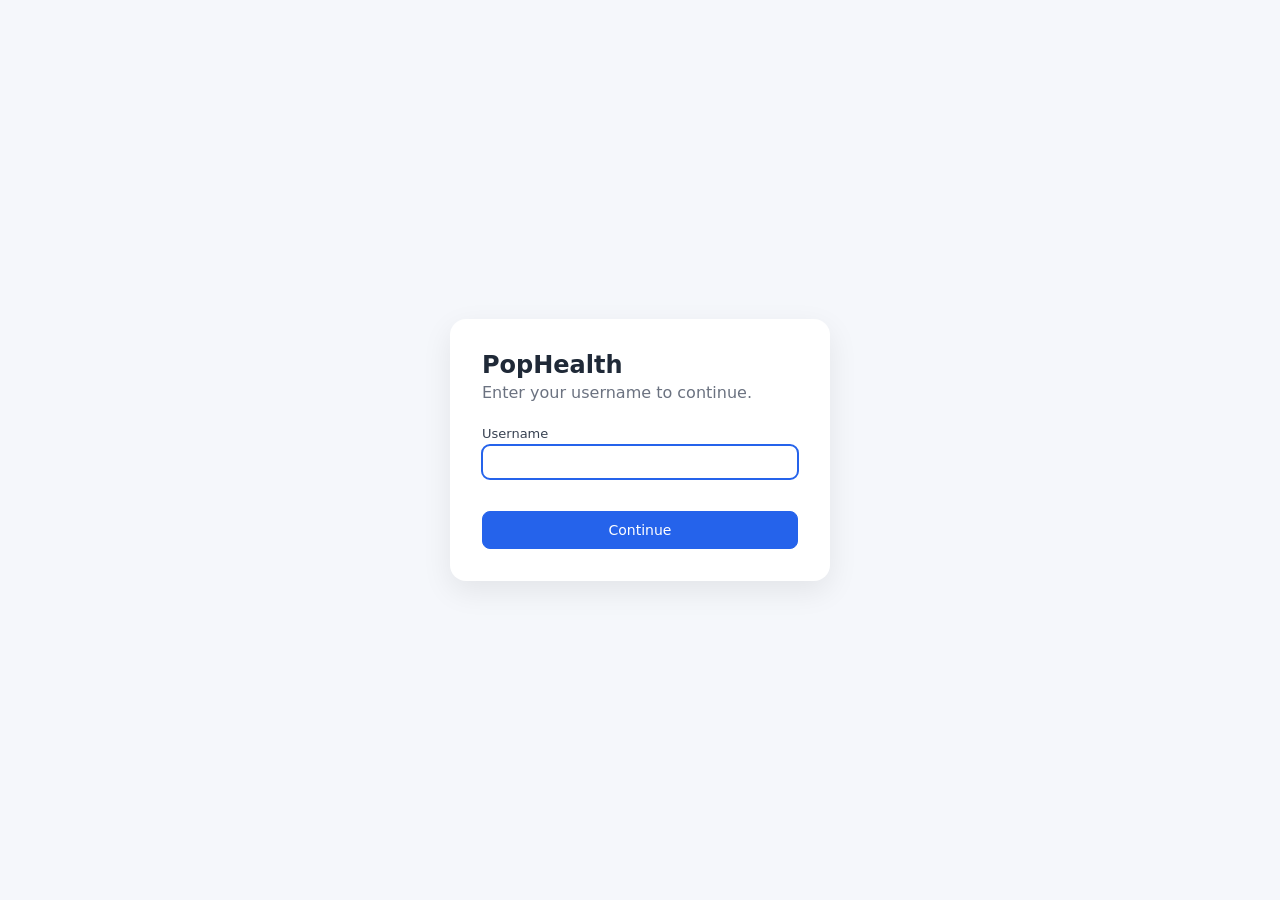
==== admin.html @ 9e7fb9b4 "Initial site: login, configurable main page, admin designer Co-Authored-By: Claude Opus 5.5 <noreply" ====
<!DOCTYPE html>
<html lang="en">
<head>
  <meta charset="UTF-8">
  <meta name="viewport" content="width=device-width, initial-scale=1.0">
  <title>Admin Dashboard</title>
  <link rel="stylesheet" href="css/style.css">
</head>
<body class="admin">
  <div class="admin-top">
    <span class="title">Admin Dashboard</span>
    <nav class="tabs">
      <button class="tab active" data-view="designer">Page designer</button>
      <button class="tab" data-view="users">Users</button>
      <button class="tab" data-view="publish">Publish</button>
    </nav>
    <span class="spacer"></span>
    <span class="draft-status clean" id="draftStatus">All changes published</span>
    <a class="btn btn-sm" href="main.html">View main page</a>
    <button class="btn btn-sm" id="logoutBtn">Log out</button>
  </div>

  <!-- Designer -->
  <section class="view active" id="view-designer">
    <div class="designer">
      <aside class="panel">
        <h3>Blocks</h3>
        <div id="palette"></div>
        <p class="palette-hint">Drag a block onto the page, or click it to add at the end. Drag blocks on the page to reorder.</p>
      </aside>
      <div class="canvas-wrap">
        <div class="canvas-frame" id="canvasFrame">
          <header class="site-header">
            <div class="inner">
              <div class="site-title" id="canvasTitle"></div>
              <span class="user-chip">username · role</span>
            </div>
          </header>
          <main class="page">
            <div class="page-grid canvas" id="canvas"></div>
          </main>
        </div>
      </div>
      <aside class="panel right">
        <h3 id="propsTitle">Page settings</h3>
        <div id="props"></div>
      </aside>
    </div>
  </section>

  <!-- Users -->
  <section class="view page-view" id="view-users">
    <div class="box">
      <h2>Users</h2>
      <p class="muted">Users who can log in. Admins see the Admin Dashboard button.</p>
      <form class="row" id="addUserForm">
        <div class="field"><label>Username</label><input id="newUsername" required></div>
        <div class="field"><label>Role</label>
          <select id="newRole"><option>User</option><option>Admin</option></select>
        </div>
        <button class="btn btn-primary" type="submit">Add user</button>
      </form>
      <div class="error" id="userError"></div>
      <table class="table">
        <thead><tr><th>Username</th><th>Role</th><th></th></tr></thead>
        <tbody id="userRows"></tbody>
      </table>
    </div>
  </section>

  <!-- Publish -->
  <section class="view page-view" id="view-publish">
    <div class="box">
      <h2>Publish to GitHub</h2>
      <p class="muted">
        Your edits are saved as a draft in this browser only. Publishing commits
        <code>data/layout.json</code> and <code>data/users.json</code> to your repository so every visitor sees them.
        GitHub Pages usually updates within about a minute.
      </p>
      <div class="row">
        <div class="field"><label>Owner</label><input id="ghOwner" placeholder="your-github-username"></div>
        <div class="field"><label>Repository</label><input id="ghRepo" placeholder="repo-name"></div>
        <div class="field"><label>Branch</label><input id="ghBranch" placeholder="main"></div>
      </div>
      <div class="field" style="margin-top:12px">
        <label>Personal access token (fine-grained, "Contents: Read and write" on this repo only)</label>
        <input id="ghToken" type="password" placeholder="github_pat_…" autocomplete="off">
      </div>
      <div class="field checkbox"><input type="checkbox" id="ghRemember"><label for="ghRemember">Remember token in this browser</label></div>
      <div class="props-actions">
        <button class="btn btn-primary" id="publishBtn">Publish now</button>
      </div>
      <div class="publish-log" id="publishLog"></div>
    </div>

    <div class="box">
      <h2>Drafts &amp; backups</h2>
      <p class="muted">Prefer not to use a token? Download the JSON files and commit them to the <code>data/</code> folder yourself.</p>
      <div class="props-actions">
        <button class="btn" id="exportLayoutBtn">Download layout.json</button>
        <button class="btn" id="exportUsersBtn">Download users.json</button>
        <button class="btn" id="importLayoutBtn">Import layout.json…</button>
        <button class="btn btn-danger" id="discardBtn">Discard drafts</button>
        <input type="file" id="importFile" accept="application/json,.json" hidden>
      </div>
    </div>
  </section>

  <div class="toast" id="toast"></div>

  <script src="js/common.js"></script>
  <script src="js/admin.js"></script>
</body>
</html>
---- css/style.css ----
:root {
  --page-bg: #f5f7fb;
  --page-text: #1f2937;
  --accent: #2563eb;
  --header-bg: #ffffff;
  --header-text: #1f2937;
  --page-font: system-ui, -apple-system, Segoe UI, Roboto, sans-serif;
  --max-width: 1100px;
  --ui-border: #e5e7eb;
  --ui-muted: #6b7280;
  --ui-font: system-ui, -apple-system, Segoe UI, Roboto, sans-serif;
}
* { box-sizing: border-box; }
html, body { margin: 0; height: 100%; }
body { font-family: var(--page-font); background: var(--page-bg); color: var(--page-text); }
a { color: var(--accent); }

/* ---------- generic UI ---------- */
.btn {
  display: inline-flex; align-items: center; gap: 6px;
  font: 500 14px var(--ui-font); padding: 8px 14px; border-radius: 8px;
  border: 1px solid var(--ui-border); background: #fff; color: #1f2937;
  cursor: pointer; text-decoration: none; white-space: nowrap;
}
.btn:hover { background: #f3f4f6; }
.btn-primary { background: var(--accent); border-color: var(--accent); color: #fff; }
.btn-primary:hover { filter: brightness(1.08); background: var(--accent); }
.btn-danger { color: #b91c1c; border-color: #fecaca; }
.btn-danger:hover { background: #fef2f2; }
.btn-sm { padding: 4px 8px; font-size: 12px; }
input, select, textarea {
  font: 14px var(--ui-font); padding: 8px 10px; border: 1px solid #d1d5db;
  border-radius: 8px; width: 100%; background: #fff; color: #111827;
}
textarea { min-height: 80px; resize: vertical; }
input:focus, select:focus, textarea:focus { outline: 2px solid var(--accent); outline-offset: -1px; border-color: transparent; }
label { font: 500 13px var(--ui-font); color: #374151; display: block; margin-bottom: 4px; }
.muted { color: var(--ui-muted); }
.error { color: #b91c1c; font: 14px var(--ui-font); min-height: 20px; }
.toast {
  position: fixed; bottom: 20px; left: 50%; transform: translateX(-50%);
  background: #111827; color: #fff; padding: 10px 16px; border-radius: 8px;
  font: 14px var(--ui-font); z-index: 1000; opacity: 0; transition: opacity .2s; pointer-events: none;
}
.toast.show { opacity: 1; }

/* ---------- login ---------- */
.login-wrap { min-height: 100%; display: grid; place-items: center; padding: 24px; }
.login-card {
  width: 100%; max-width: 380px; background: #fff; border-radius: 16px; padding: 32px;
  box-shadow: 0 10px 30px rgba(0,0,0,.08); font-family: var(--ui-font);
}
.login-card h1 { margin: 0 0 4px; font-size: 24px; }
.login-card p { margin: 0 0 24px; }
.login-card .btn { width: 100%; justify-content: center; margin-top: 12px; padding: 10px; }

/* ---------- main page ---------- */
.site-header {
  background: var(--header-bg); color: var(--header-text);
  border-bottom: 1px solid rgba(0,0,0,.06); position: sticky; top: 0; z-index: 10;
}
.site-header .inner {
  max-width: var(--max-width); margin: 0 auto; padding: 12px 20px;
  display: flex; align-items: center; gap: 12px;
}
.site-title { font-size: 20px; font-weight: 700; margin-right: auto; }
.user-chip { font: 14px var(--ui-font); opacity: .8; }
.banner {
  background: #fef3c7; color: #92400e; font: 14px var(--ui-font);
  padding: 8px 20px; text-align: center;
}
.page { max-width: var(--max-width); margin: 0 auto; padding: 20px; }
.page-grid { display: grid; grid-template-columns: repeat(12, minmax(0, 1fr)); gap: 16px; }
@media (max-width: 720px) {
  .page-grid > .ph-block { grid-column: span 12 !important; }
}

/* ---------- widgets ---------- */
.ph-block > * { margin-top: 0; margin-bottom: 0; }
.w-hero { padding: 56px 24px; }
.w-hero h1 { margin: 0 0 12px; font-size: clamp(28px, 4vw, 44px); }
.w-hero p { margin: 0 0 20px; font-size: 18px; opacity: .95; }
.w-button {
  display: inline-block; padding: 10px 20px; border-radius: 8px;
  text-decoration: none; font-weight: 600;
}
.w-button:hover { filter: brightness(1.08); }
.w-text { line-height: 1.6; white-space: pre-wrap; }
.w-image { margin: 0; }
.w-image img { max-width: 100%; height: auto; display: inline-block; }
.w-image figcaption { font-size: 14px; opacity: .7; margin-top: 6px; }
.w-card {
  height: 100%; border-radius: 12px; padding: 20px; box-shadow: 0 1px 3px rgba(0,0,0,.08);
  display: flex; flex-direction: column; gap: 8px;
}
.w-card img { width: 100%; border-radius: 8px; object-fit: cover; max-height: 180px; }
.w-card h3, .w-card p { margin: 0; }
.w-card p { line-height: 1.5; white-space: pre-wrap; flex: 1; }
.w-list { margin: 0; padding-left: 22px; line-height: 1.8; }
.w-embed { width: 100%; border: 0; border-radius: 8px; display: block; }
.w-divider { border: 0; margin: 0; }
.w-empty {
  padding: 24px; border: 2px dashed #d1d5db; border-radius: 8px;
  text-align: center; color: var(--ui-muted); font: 14px var(--ui-font);
}

/* ---------- admin ---------- */
body.admin { background: #f3f4f6; font-family: var(--ui-font); color: #111827; height: 100vh; display: flex; flex-direction: column; }
.admin-top {
  display: flex; align-items: center; gap: 8px; padding: 10px 16px;
  background: #111827; color: #fff; flex-wrap: wrap;
}
.admin-top .title { font-weight: 700; margin-right: 16px; }
.admin-top .spacer { flex: 1; }
.tabs { display: flex; gap: 4px; }
.tab { background: transparent; color: #d1d5db; border: 0; padding: 8px 12px; border-radius: 6px; cursor: pointer; font: 500 14px var(--ui-font); }
.tab.active, .tab:hover { background: #374151; color: #fff; }
.draft-status { font-size: 13px; color: #fbbf24; }
.draft-status.clean { color: #34d399; }

.view { display: none; flex: 1; min-height: 0; }
.view.active { display: flex; }

.designer { flex: 1; display: grid; grid-template-columns: 200px 1fr 300px; min-height: 0; }
.panel { background: #fff; border-right: 1px solid var(--ui-border); overflow-y: auto; padding: 16px; }
.panel.right { border-right: 0; border-left: 1px solid var(--ui-border); }
.panel h3 { margin: 0 0 12px; font-size: 13px; text-transform: uppercase; letter-spacing: .05em; color: var(--ui-muted); }
.palette-item {
  display: flex; align-items: center; gap: 10px; padding: 10px; margin-bottom: 8px;
  border: 1px solid var(--ui-border); border-radius: 8px; cursor: grab; background: #fff; user-select: none;
}
.palette-item:hover { border-color: var(--accent); background: #eff6ff; }
.palette-item .icon { width: 24px; text-align: center; font-size: 16px; }
.palette-hint { font-size: 12px; color: var(--ui-muted); margin-top: 12px; line-height: 1.5; }

.canvas-wrap { overflow: auto; padding: 24px; }
.canvas-frame {
  background: var(--page-bg); color: var(--page-text); font-family: var(--page-font);
  border-radius: 10px; box-shadow: 0 4px 20px rgba(0,0,0,.08); min-height: 100%; overflow: hidden;
}
.canvas-frame .site-header { position: static; }
.canvas { min-height: 300px; padding-bottom: 80px; }
.canvas.drag-over-end::after {
  content: ''; grid-column: span 12; height: 4px; background: var(--accent); border-radius: 2px;
}
.canvas-empty {
  grid-column: span 12; padding: 60px 20px; text-align: center; color: var(--ui-muted);
  border: 2px dashed #cbd5e1; border-radius: 12px; font: 15px var(--ui-font);
}
.canvas .ph-block { position: relative; outline: 1px dashed transparent; border-radius: 6px; cursor: pointer; }
.canvas .ph-block:hover { outline-color: #93c5fd; }
.canvas .ph-block.selected { outline: 2px solid var(--accent); }
.canvas .ph-block.dragging { opacity: .4; }
.canvas .ph-block.drop-before::before, .canvas .ph-block.drop-after::after {
  content: ''; position: absolute; background: var(--accent); border-radius: 2px; z-index: 5;
}
.canvas .ph-block.drop-before.vertical::before { left: 0; right: 0; top: -10px; height: 4px; }
.canvas .ph-block.drop-after.vertical::after { left: 0; right: 0; bottom: -10px; height: 4px; }
.canvas .ph-block.drop-before.horizontal::before { top: 0; bottom: 0; left: -10px; width: 4px; }
.canvas .ph-block.drop-after.horizontal::after { top: 0; bottom: 0; right: -10px; width: 4px; }
.canvas .ph-block a, .canvas .ph-block iframe { pointer-events: none; }
.block-tools {
  position: absolute; top: -14px; right: 6px; display: none; gap: 2px; z-index: 6;
  background: #111827; border-radius: 6px; padding: 2px;
}
.canvas .ph-block:hover .block-tools, .canvas .ph-block.selected .block-tools { display: flex; }
.block-tools button {
  background: transparent; border: 0; color: #fff; cursor: pointer; padding: 3px 7px;
  font: 12px var(--ui-font); border-radius: 4px;
}
.block-tools button:hover { background: #374151; }
.block-tools .handle { cursor: grab; }
.block-tools .type { color: #9ca3af; padding: 3px 6px; font-size: 11px; }

.field { margin-bottom: 14px; }
.field.checkbox { display: flex; align-items: center; gap: 8px; }
.field.checkbox input { width: auto; }
.field.checkbox label { margin: 0; }
.color-row { display: flex; gap: 6px; }
.color-row input[type=color] { width: 44px; padding: 2px; height: 36px; flex: none; }
.props-actions { display: flex; gap: 6px; margin-top: 8px; flex-wrap: wrap; }

.page-view { flex: 1; overflow: auto; padding: 24px; }
.page-view .box {
  max-width: 820px; margin: 0 auto 20px; background: #fff; border-radius: 12px;
  padding: 24px; box-shadow: 0 1px 3px rgba(0,0,0,.06);
}
.page-view h2 { margin: 0 0 6px; font-size: 18px; }
.page-view .box > p { margin: 0 0 16px; }
.table { width: 100%; border-collapse: collapse; font-size: 14px; }
.table th, .table td { text-align: left; padding: 8px; border-bottom: 1px solid var(--ui-border); }
.table td:last-child, .table th:last-child { text-align: right; }
.row { display: flex; gap: 8px; align-items: flex-end; flex-wrap: wrap; }
.row > .field { flex: 1; min-width: 140px; margin: 0; }
.publish-log { font: 13px ui-monospace, monospace; background: #f9fafb; border-radius: 8px; padding: 10px; white-space: pre-wrap; margin-top: 12px; min-height: 40px; }

@media (max-width: 1000px) {
  .designer { grid-template-columns: 160px 1fr 260px; }
}
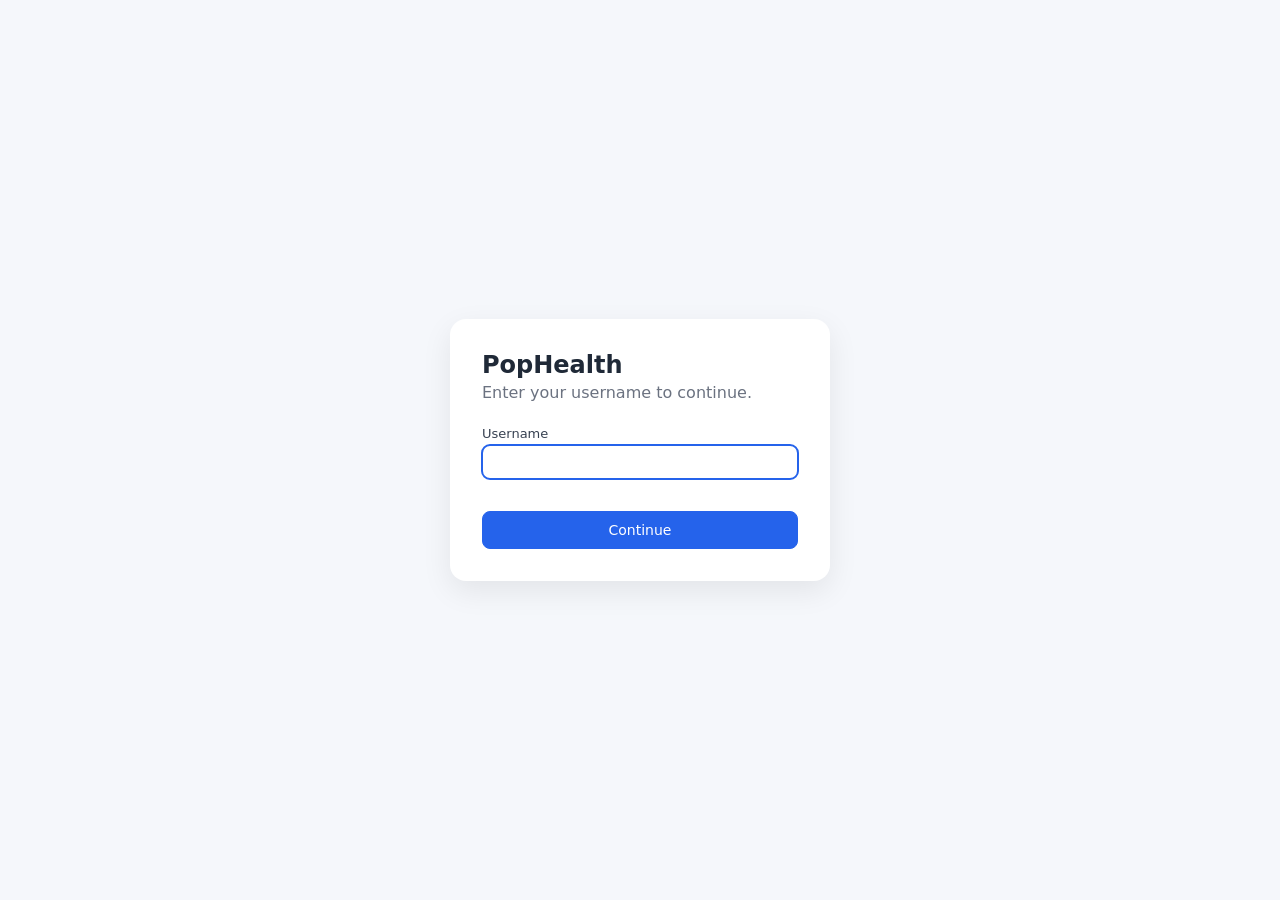
==== commit fcdd2361: "Version asset URLs so browsers don't mix cached old JS with new HTML Co-Authored-By: Claude Opus 5.5" ====
--- a/admin.html
+++ b/admin.html
@@ -4,7 +4,7 @@
   <meta charset="UTF-8">
   <meta name="viewport" content="width=device-width, initial-scale=1.0">
   <title>Admin Dashboard</title>
-  <link rel="stylesheet" href="css/style.css">
+  <link rel="stylesheet" href="css/style.css?v=2">
 </head>
 <body class="admin">
   <div class="admin-top">
@@ -75,7 +75,7 @@
       <p class="muted">
         Your edits are saved as a draft in this browser only. Publishing commits
         <code>data/layout.json</code> and <code>data/users.json</code> to your repository so every visitor sees them.
-        GitHub Pages usually updates within about a minute.
+        GitHub Pages usually updates within 1–5 minutes.
       </p>
       <div class="row">
         <div class="field"><label>Owner</label><input id="ghOwner" placeholder="your-github-username"></div>
@@ -108,7 +108,7 @@
 
   <div class="toast" id="toast"></div>
 
-  <script src="js/common.js"></script>
-  <script src="js/admin.js"></script>
+  <script src="js/common.js?v=2"></script>
+  <script src="js/admin.js?v=2"></script>
 </body>
 </html>
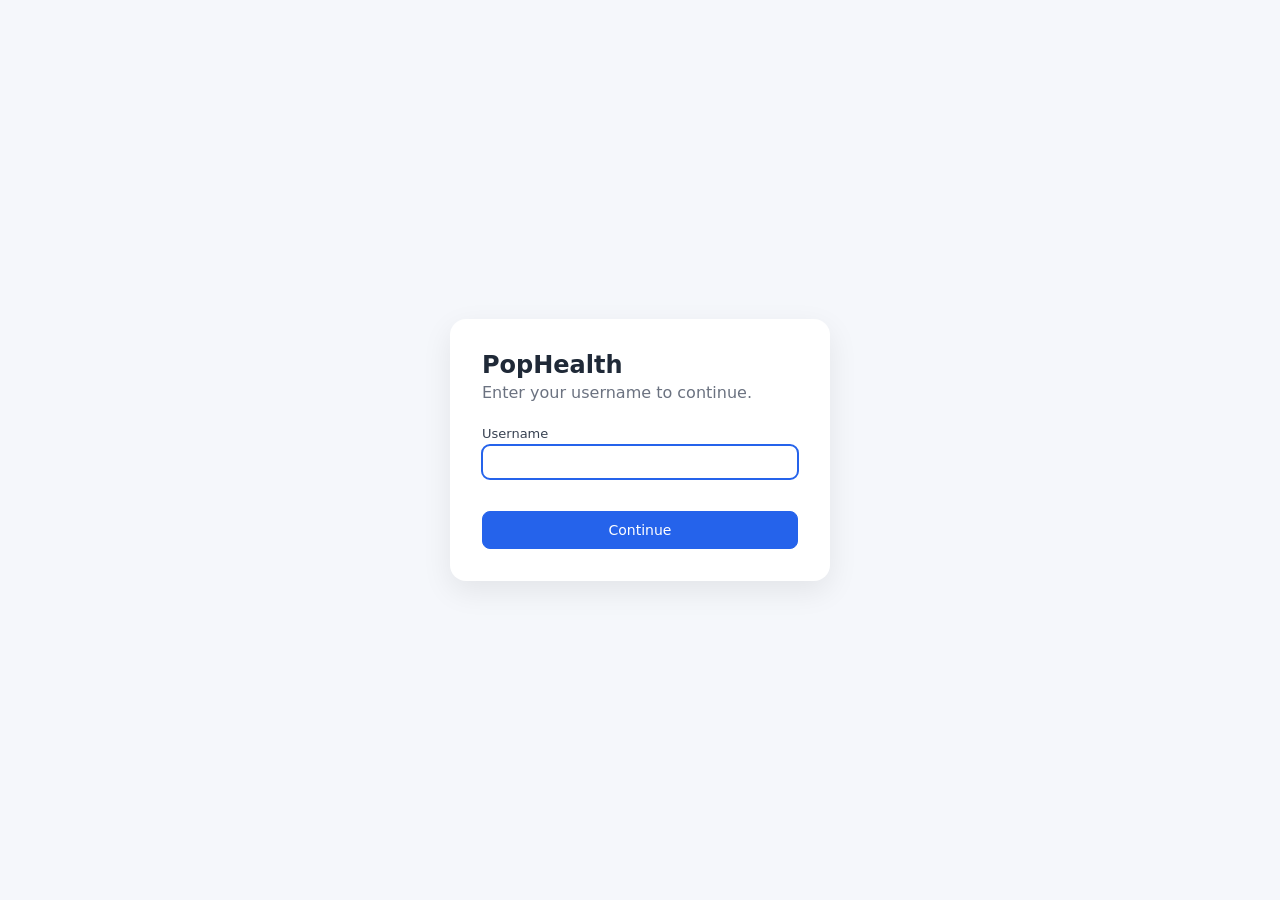
==== commit c4836ad2: "ECR: remove/add approvers, address email to next pending approver, 24h date/time windows Co-Authored" ====
--- a/admin.html
+++ b/admin.html
@@ -4,7 +4,7 @@
   <meta charset="UTF-8">
   <meta name="viewport" content="width=device-width, initial-scale=1.0">
   <title>Admin Dashboard</title>
-  <link rel="stylesheet" href="css/style.css?v=2">
+  <link rel="stylesheet" href="css/style.css?v=4">
 </head>
 <body class="admin">
   <div class="admin-top">
@@ -16,6 +16,7 @@
     </nav>
     <span class="spacer"></span>
     <span class="draft-status clean" id="draftStatus">All changes published</span>
+    <a class="btn btn-sm" href="ecr.html">Emergency Change</a>
     <a class="btn btn-sm" href="main.html">View main page</a>
     <button class="btn btn-sm" id="logoutBtn">Log out</button>
   </div>
--- a/css/style.css
+++ b/css/style.css
@@ -197,3 +197,31 @@
 @media (max-width: 1000px) {
   .designer { grid-template-columns: 160px 1fr 260px; }
 }
+
+/* ---------- emergency change template ---------- */
+.ecr { font-family: var(--ui-font); max-width: 980px; }
+.ecr h1 { margin: 8px 0 4px; font-size: 24px; }
+.ecr > p { margin: 0 0 16px; }
+.ecr-table { width: 100%; border-collapse: collapse; background: #fff; font-size: 14px; margin-bottom: 8px; }
+.ecr-table th, .ecr-table td { border: 1px solid #1f2937; padding: 4px 6px; vertical-align: middle; }
+.ecr-table thead th { background: #5b9bd5; text-align: center; }
+.ecr-table tbody th { background: #5b9bd5; text-align: left; width: 280px; font-weight: 700; }
+.ecr-table tbody td { background: #e9eef7; }
+.ecr-table tbody td.shade { background: #d0dcef; }
+.ecr-table input, .ecr-table textarea, .ecr-table select { border-radius: 4px; padding: 5px 7px; min-height: 0; }
+.ecr-approval thead th { background: #fff; text-align: left; }
+.ecr-approval tbody td { background: #fff; }
+.ecr-inline-label { font-weight: 700; text-decoration: underline; margin: 4px 0; }
+.ecr-sub { margin: 20px 0 8px; font-size: 15px; text-decoration: underline; }
+.ecr-preview-head { display: flex; align-items: center; justify-content: space-between; margin-top: 24px; }
+.ecr-preview { background: #fff; border: 1px solid var(--ui-border); border-radius: 8px; padding: 20px; overflow-x: auto; margin-bottom: 40px; }
+.ecr-table .ecr-x { border: 0; background: transparent !important; width: 36px; text-align: center; }
+.ecr-remove { border: 0; background: transparent; color: #2563eb; font-size: 18px; cursor: pointer; padding: 2px 6px; border-radius: 4px; }
+.ecr-remove:hover { background: #fee2e2; color: #b91c1c; }
+.ecr-hint { font-size: 13px; margin: 6px 0 0; }
+.ecr-window-point { display: flex; align-items: center; gap: 6px; margin-bottom: 4px; }
+.ecr-window-label { width: 40px; font-weight: 600; font-size: 13px; }
+.ecr-window-point input[type=date] { width: 160px; }
+.ecr-timepair { display: inline-flex; align-items: center; gap: 2px; }
+.ecr-table select.ecr-time { width: 62px; }
+.ecr-window-preview { font-weight: 600; font-size: 13px; margin: 4px 0; color: #1e3a8a; }
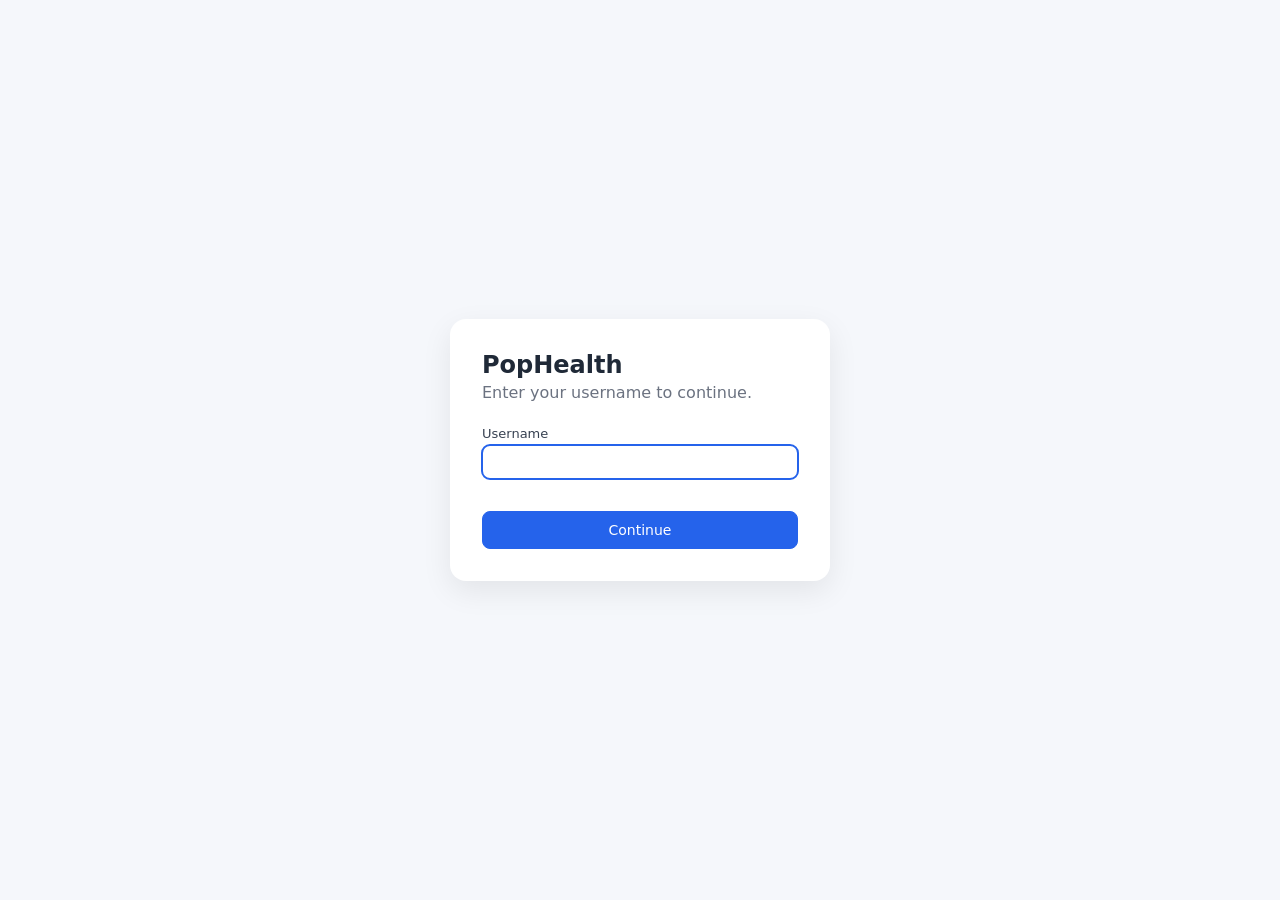
==== commit 28ba4365: "Add Pre-Approved Change template; share template engine with Emergency Change Co-Authored-By: Claude" ====
--- a/admin.html
+++ b/admin.html
@@ -4,7 +4,7 @@
   <meta charset="UTF-8">
   <meta name="viewport" content="width=device-width, initial-scale=1.0">
   <title>Admin Dashboard</title>
-  <link rel="stylesheet" href="css/style.css?v=4">
+  <link rel="stylesheet" href="css/style.css?v=6">
 </head>
 <body class="admin">
   <div class="admin-top">
@@ -17,6 +17,7 @@
     <span class="spacer"></span>
     <span class="draft-status clean" id="draftStatus">All changes published</span>
     <a class="btn btn-sm" href="ecr.html">Emergency Change</a>
+    <a class="btn btn-sm" href="pac.html">Pre-Approved Change</a>
     <a class="btn btn-sm" href="main.html">View main page</a>
     <button class="btn btn-sm" id="logoutBtn">Log out</button>
   </div>
--- a/css/style.css
+++ b/css/style.css
@@ -225,3 +225,9 @@
 .ecr-timepair { display: inline-flex; align-items: center; gap: 2px; }
 .ecr-table select.ecr-time { width: 62px; }
 .ecr-window-preview { font-weight: 600; font-size: 13px; margin: 4px 0; color: #1e3a8a; }
+.ecr-type-hint { font-size: 12px; color: #92400e; background: #fef3c7; border-radius: 4px; padding: 4px 8px; margin-top: 4px; }
+.ecr-table tbody th { white-space: pre-line; }
+.ecr-table thead.align-left th { text-align: left; }
+.ecr-field-hint { font-weight: 400; font-size: 12px; margin-top: 2px; }
+.ecr-intro tbody th { background: #dbeafe; }
+.ecr-intro tbody td { background: #fff !important; }
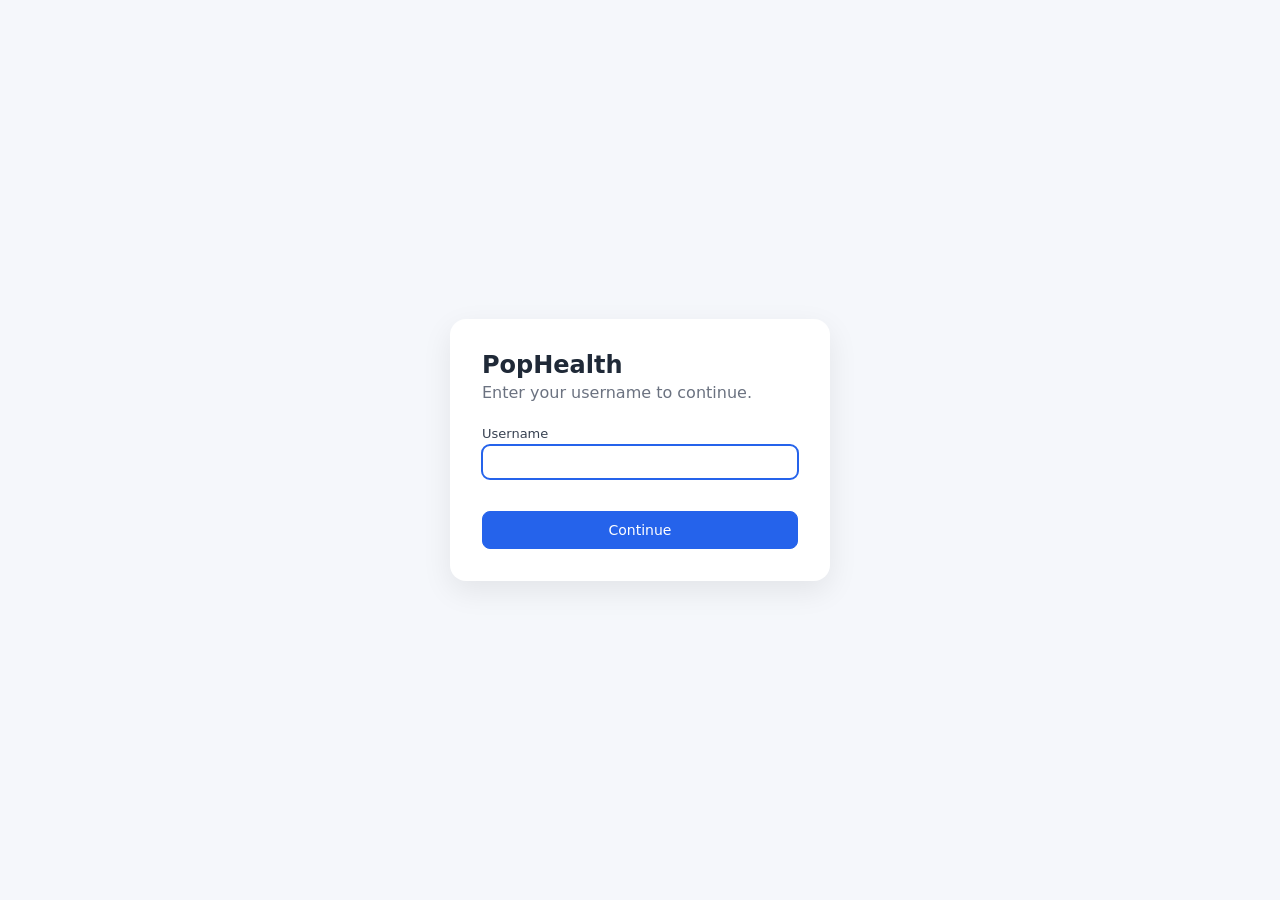
==== commit c1239029: "Templates: block and warn when window end date/time is before start Co-Authored-By: Claude Opus 5.5 " ====
--- a/admin.html
+++ b/admin.html
@@ -4,7 +4,7 @@
   <meta charset="UTF-8">
   <meta name="viewport" content="width=device-width, initial-scale=1.0">
   <title>Admin Dashboard</title>
-  <link rel="stylesheet" href="css/style.css?v=6">
+  <link rel="stylesheet" href="css/style.css?v=7">
 </head>
 <body class="admin">
   <div class="admin-top">
--- a/css/style.css
+++ b/css/style.css
@@ -231,3 +231,5 @@
 .ecr-field-hint { font-weight: 400; font-size: 12px; margin-top: 2px; }
 .ecr-intro tbody th { background: #dbeafe; }
 .ecr-intro tbody td { background: #fff !important; }
+.ecr-window-warning { font-size: 13px; font-weight: 600; color: #b91c1c; background: #fee2e2; border-radius: 4px; padding: 4px 8px; margin: 4px 0; }
+.ecr-time option:disabled { color: #c0c4cc; }
